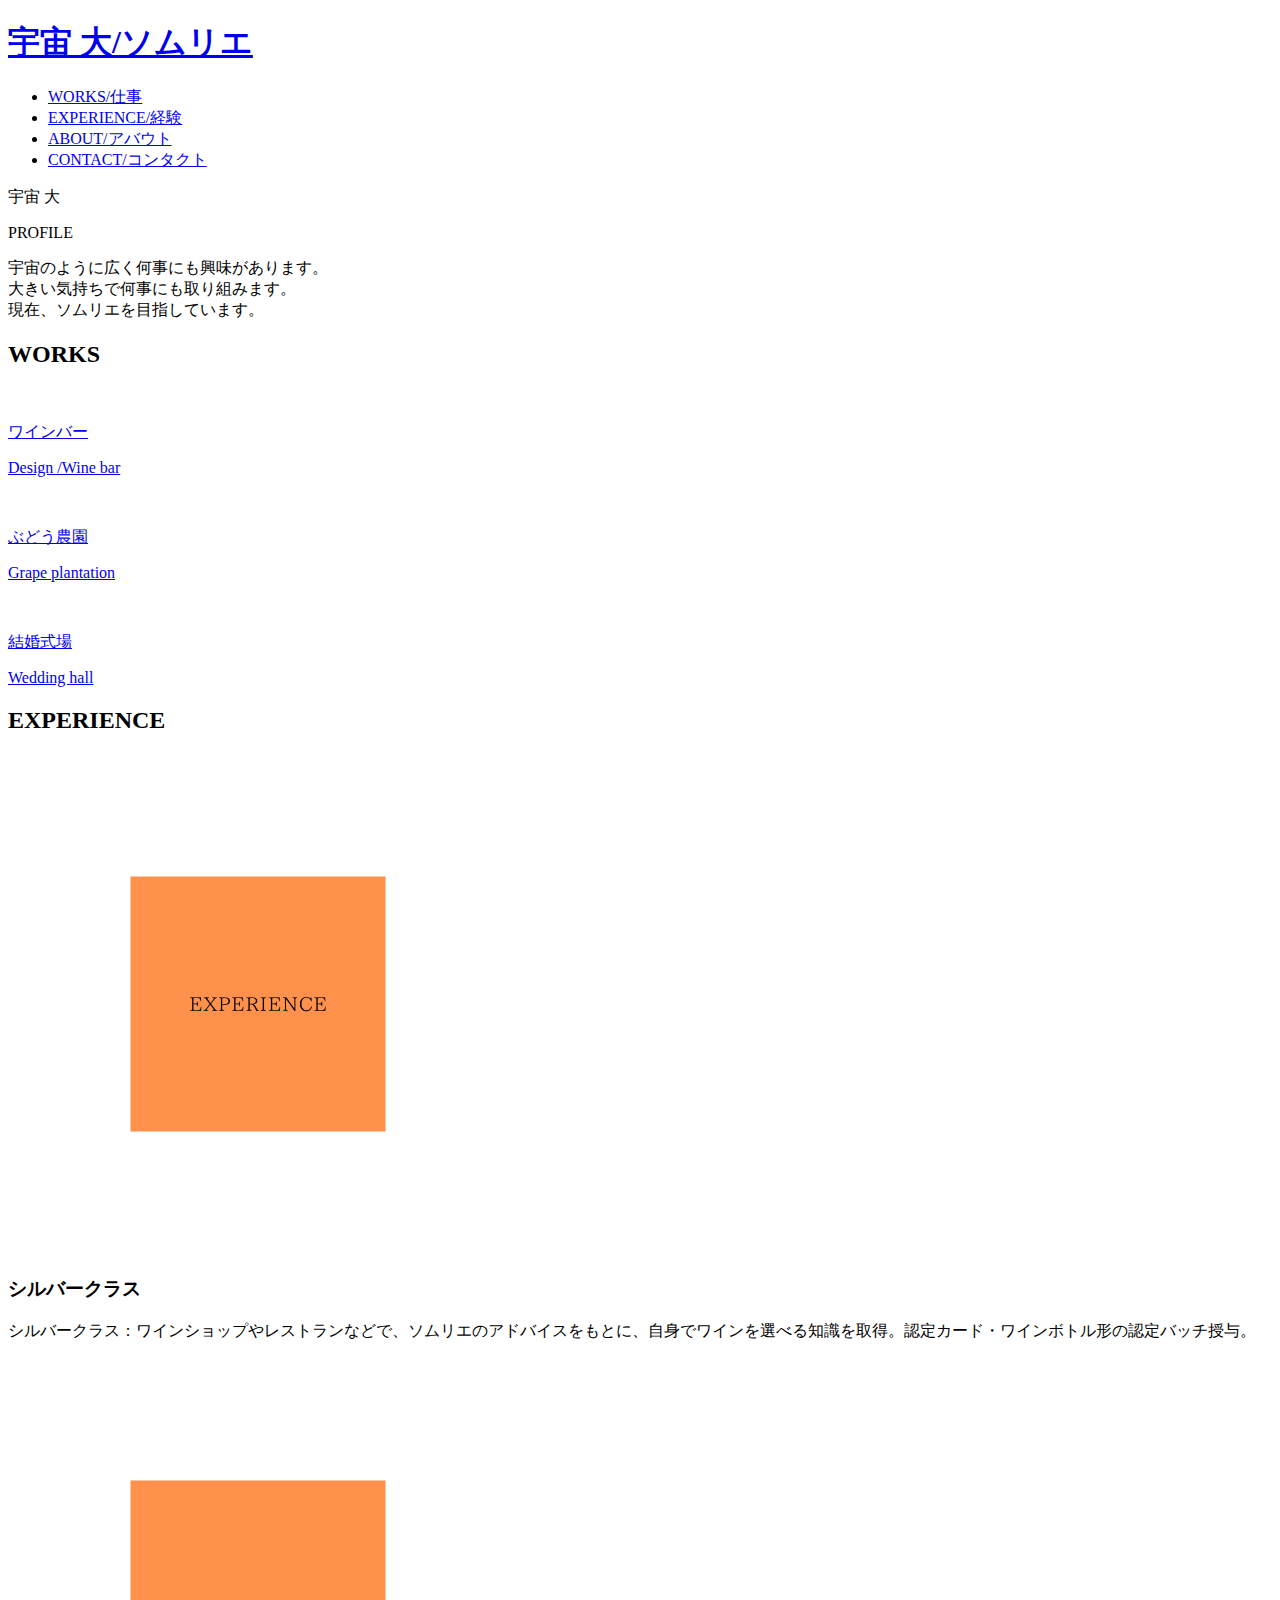
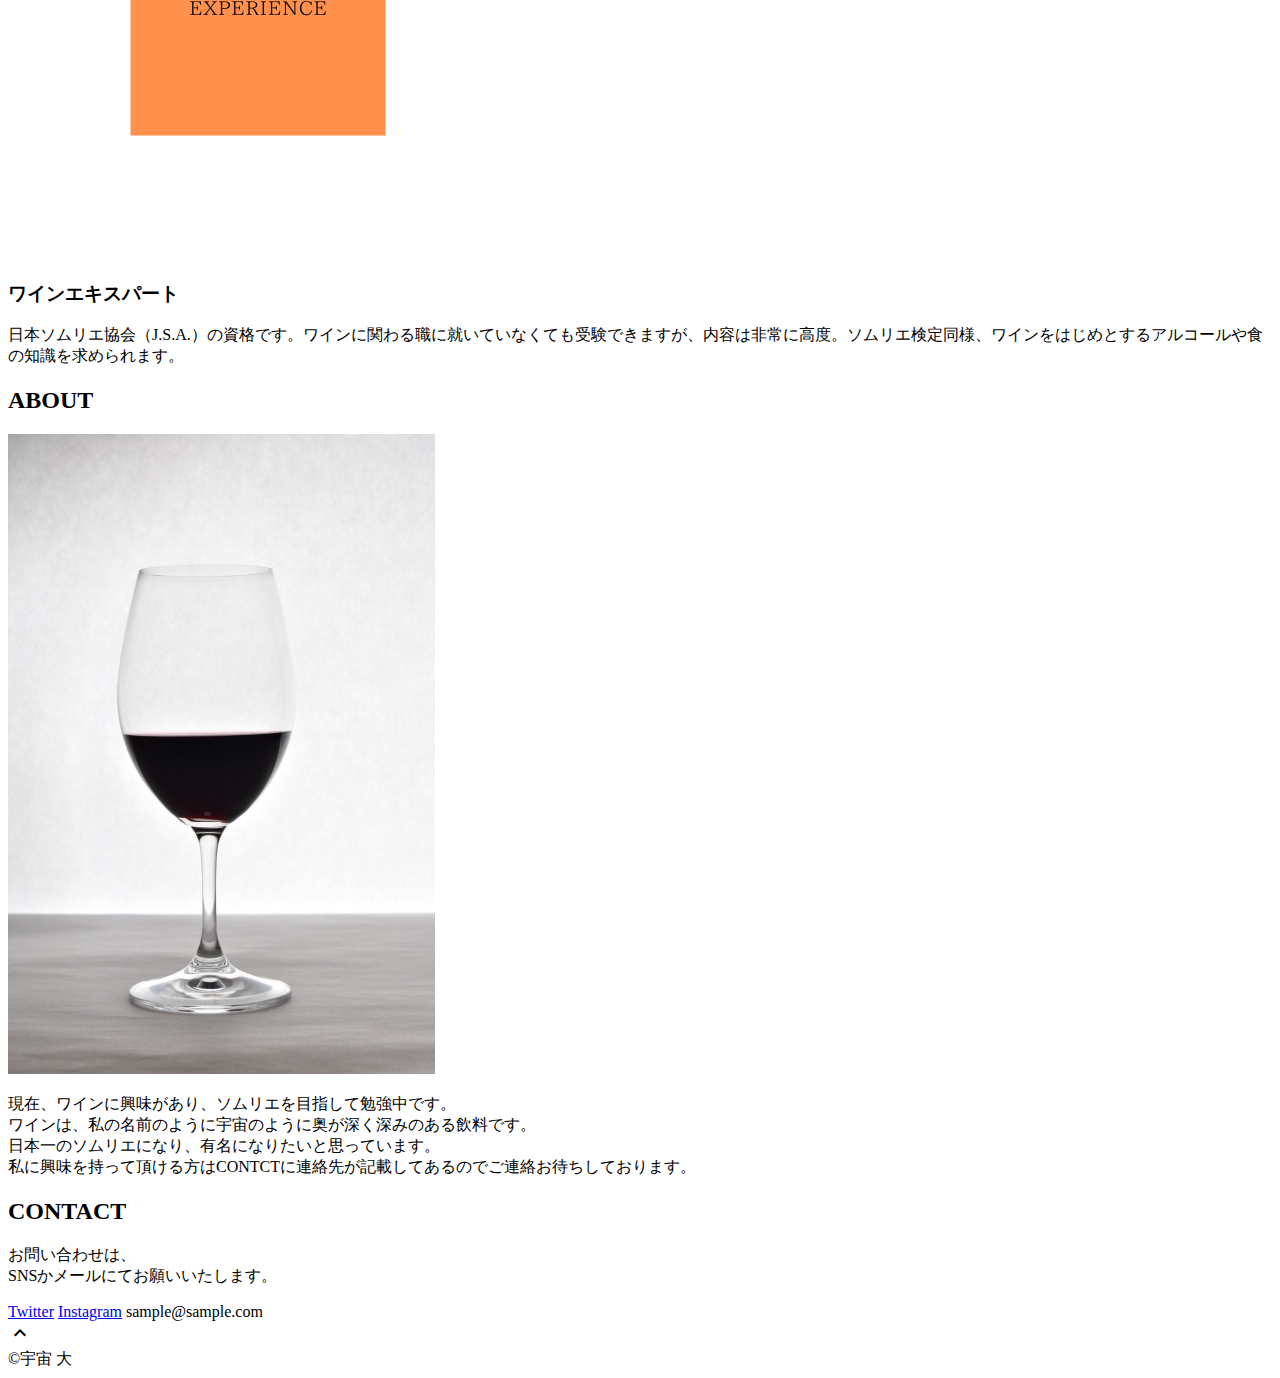
==== index.html @ 3060aa83 "画像を変更" ====
<!DOCTYPE html>
<html>
<head>
  <meta charset="utf-8">
  <meta name="viewport" content="width=device-width,initial-scale=1">
  <meta property='og:type' content='website'>
  <meta property='og:title' content='ソムリエ 宇宙 大'>
  <meta property='og:url' content='URLが入る'>
  <meta property='og:description' content='ソムリエ 宇宙 大のサイトです。'>
  <meta property="og:image" content="img/ogp.png">
  <meta name="description" content="ソムリエ 宇宙 大のサイトです" />
  <title>Sample</title>
  <link rel="preconnect" href="https://fonts.gstatic.com">
  <link href="https://fonts.googleapis.com/css2?family=Montserrat:wght@400;700&display=swap" rel="stylesheet">
  <link href="https://fonts.googleapis.com/css?family=Material+Icons+Outlined" rel="stylesheet">
  <link href="css/ress.css" media="all" rel="stylesheet" type="text/css" />
  <link href="css/style.css" media="all" rel="stylesheet" type="text/css" />
  <link rel="shortcut icon" href="img/favicon.ico" />
  <link rel=”canonical” href=”URLが入る” />
</head>

<body>
  <div class="wrapper">

    <!-- header -->
    <header class="header ">
      <div class="container">
        <h1 class="header-logo">
          <a href=".">宇宙 大/ソムリエ</a>
        </h1>
        <nav class="gnav">
          <ul class="gnav-list">
            <li class="gnav-item"><a href="#works">WORKS/仕事</a></li>
            <li class="gnav-item"><a href="#skill">EXPERIENCE/経験</a></li>
            <li class="gnav-item"><a href="#about">ABOUT/アバウト</a></li>
            <li class="gnav-item"><a href="#contact">CONTACT/コンタクト</a></li>
          </ul>
        </nav>
      </div>
    </header>
    <!-- /header -->

    <main class="content">

      <!-- mv -->
      <div class="mv">
        <div class="mv-container">
          <p class="mv-title">宇宙 大</p>
          <p class="mv-subtitle">PROFILE</p>
          <p class="mv-text">
            宇宙のように広く何事にも興味があります。<br>
            大きい気持ちで何事にも取り組みます。<br>
            現在、ソムリエを目指しています。
          </p>
        </div>
      </div>
      <!-- /mv -->

      <!-- works -->
      <section class="works section" id="works">
        <div class="container">
          <h2 class="title">WORKS</h2>
          <div class="works-list">
            <a class="works-item" href="works-template.html">
              <div class="works-img"><img src="img/work_01.jpg" alt="" /></div>
              <p class="works-name">ワインバー</p>
              <p class="works-info">Design /Wine bar</p>
            </a>
            <a class="works-item" href="works-template.html">
              <div class="works-img"><img src="img/work_02.jpg" alt="" /></div>
              <p class="works-name">ぶどう農園</p>
              <p class="works-info">Grape plantation</p>
            </a>
            <a class="works-item" href="works-template.html">
              <div class="works-img"><img src="img/work_03.jpg" alt="" /></div>
              <p class="works-name">結婚式場</p>
              <p class="works-info">Wedding hall</p>
            </a>
          </div>
        </div>
      </section>
      <!-- /works -->

      <!-- skill -->
      <section class="skill section" id="skill">
        <div class="container">
          <h2 class="title">EXPERIENCE</h2>
          <div class="skill-list">
            <div class="skill-item">
              <p class="skill-img"><img src="img/EXPERIENCE.png" alt=""></p>
              <div class="skill-body">
                <h3 class="skill-name">シルバークラス</h3>
                <p class="skill-text">
                  シルバークラス：ワインショップやレストランなどで、ソムリエのアドバイスをもとに、自身でワインを選べる知識を取得。認定カード・ワインボトル形の認定バッチ授与。</p>
              </div>
            </div>
            <div class="skill-item">
              <p class="skill-img"><img src="img/EXPERIENCE.png" alt=""></p>
              <div class="skill-body">
                <h3 class="skill-name">ワインエキスパート</h3>
                <p class="skill-text">
                  日本ソムリエ協会（J.S.A.）の資格です。ワインに関わる職に就いていなくても受験できますが、内容は非常に高度。ソムリエ検定同様、ワインをはじめとするアルコールや食の知識を求められます。</p>
              </div>
            </div>
          </div>
        </div>
      </section>
      <!-- /skill -->

      <!-- about -->
      <section class="about section" id="about">
        <div class="container">
          <h2 class="title">ABOUT</h2>
          <div class="profile">
            <p class="profile-img">
              <img src="img/about.jpg" alt="">
            </p>
            <div class="profile-body">
              <p>
                現在、ワインに興味があり、ソムリエを目指して勉強中です。<br>
                ワインは、私の名前のように宇宙のように奥が深く深みのある飲料です。<br>
                日本一のソムリエになり、有名になりたいと思っています。<br>
                私に興味を持って頂ける方はCONTCTに連絡先が記載してあるのでご連絡お待ちしております。<br>
              </p>
              <p>
              </p>
            </div>
          </div>
        </div>
      </section>
      <!-- /about -->

      <!-- contact -->
      <section class="contact section" id="contact">
        <div class="container">
          <h2 class="title">CONTACT</h2>
          <p class="lead">
            お問い合わせは、<br class="sp-only">SNSかメールにてお願いいたします。
          </p>
          <div class="contact-list">
            <a class="contact-item" href="https://twitter.com/" target="_blank" rel="noopener">Twitter</a>
            <a class="contact-item" href="https://www.instagram.com/" target="_blank" rel="noopener">Instagram</a>
            <span class="contact-item">sample@sample.com</span>
          </div>
        </div>
      </section>
      <!-- /contact -->
      <div class="page-top" id="js-page-top">
        <span class="material-icons-outlined">expand_less</span>
      </div>
    </main>

    <!-- footer -->
    <footer class="footer">
      <div class="copyright">&copy;宇宙 大</div>
    </footer>
    <!-- /footer -->

  </div>
  <script src="https://ajax.googleapis.com/ajax/libs/jquery/3.6.0/jquery.min.js"></script>
  <script type='text/javascript' src="js/script.js"></script>
</body>
</html>
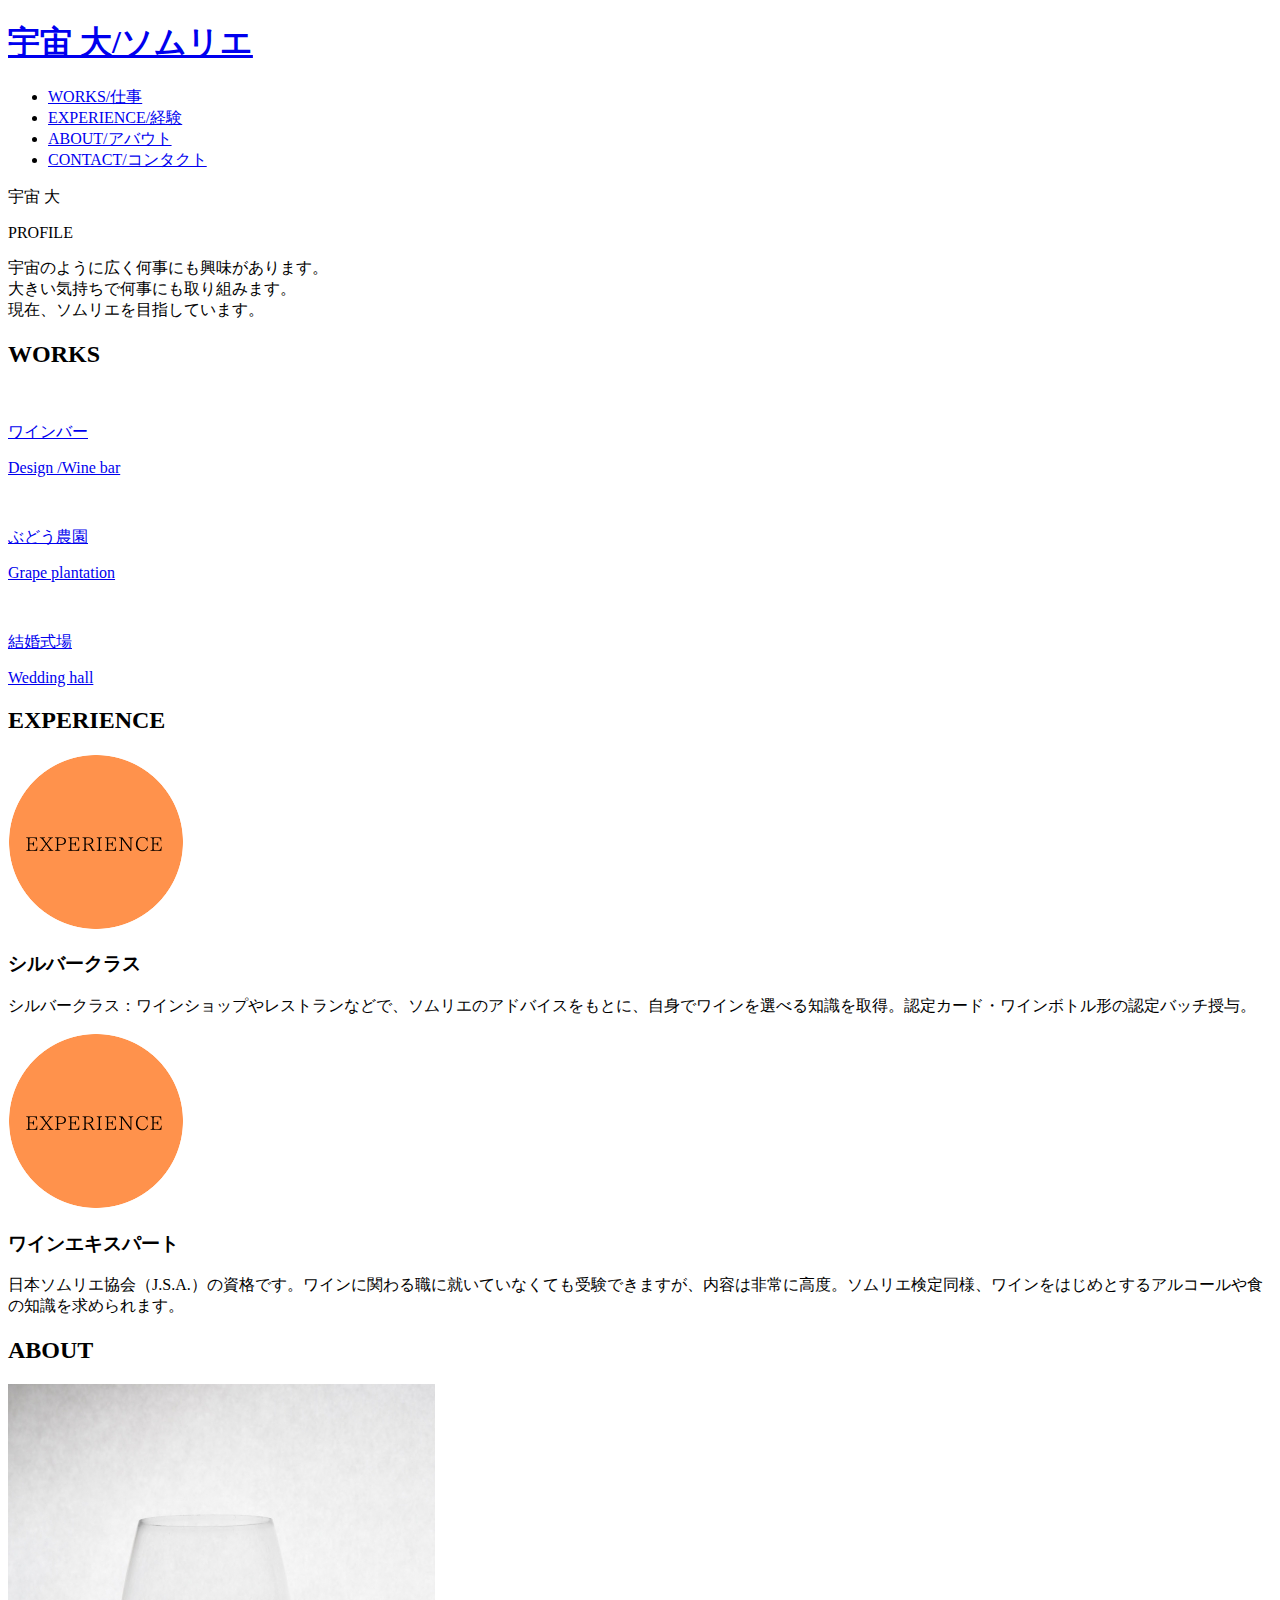
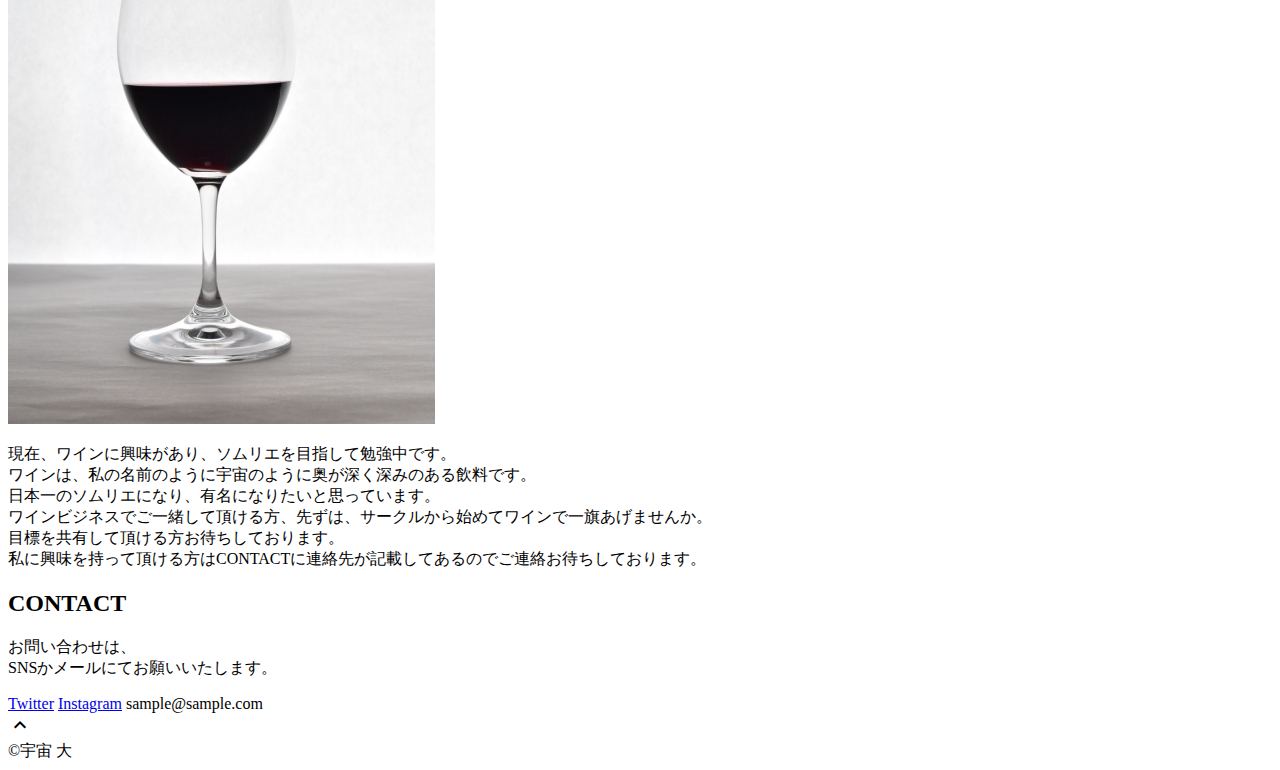
==== commit 33bc17ea: "画像を変更" ====
--- a/index.html
+++ b/index.html
@@ -120,9 +120,9 @@
                 現在、ワインに興味があり、ソムリエを目指して勉強中です。<br>
                 ワインは、私の名前のように宇宙のように奥が深く深みのある飲料です。<br>
                 日本一のソムリエになり、有名になりたいと思っています。<br>
-                私に興味を持って頂ける方はCONTCTに連絡先が記載してあるのでご連絡お待ちしております。<br>
-              </p>
-              <p>
+                ワインビジネスでご一緒して頂ける方、先ずは、サークルから始めてワインで一旗あげませんか。<br>
+                目標を共有して頂ける方お待ちしております。<br>
+                私に興味を持って頂ける方はCONTACTに連絡先が記載してあるのでご連絡お待ちしております。
               </p>
             </div>
           </div>
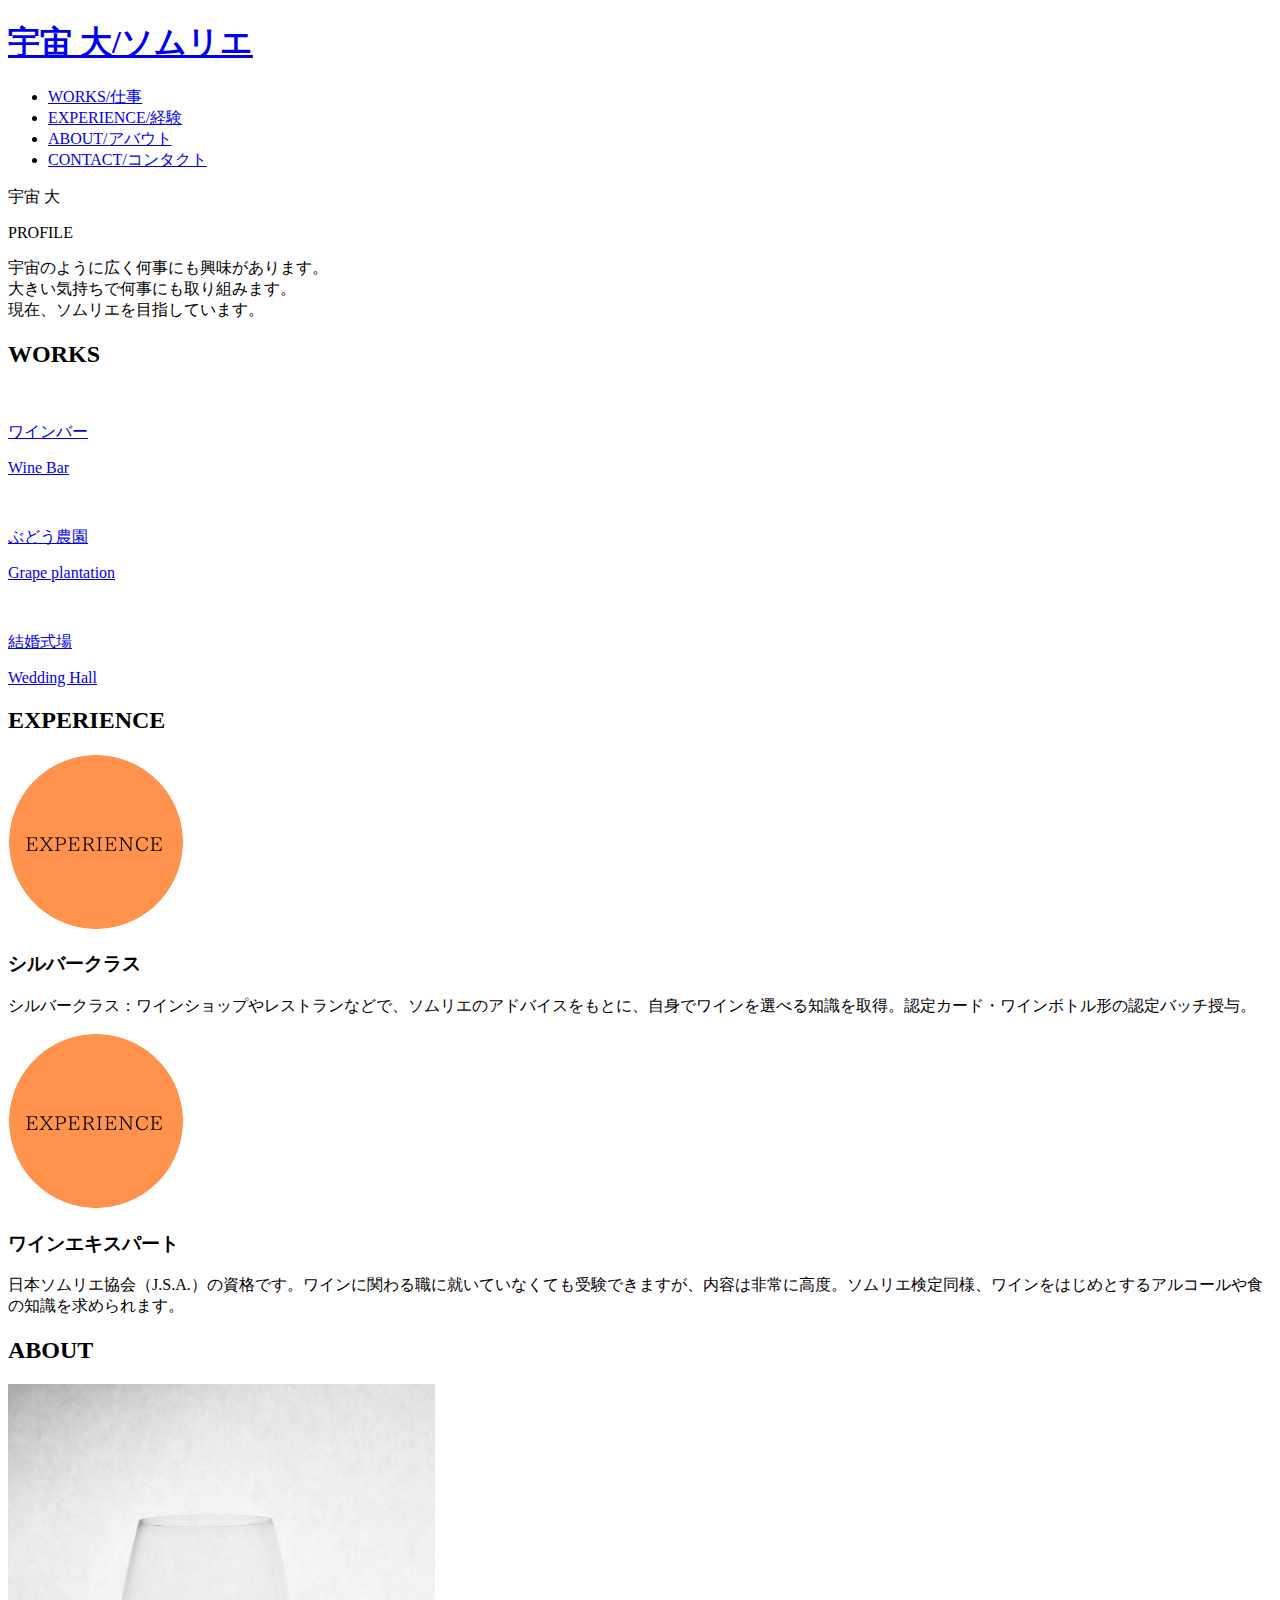
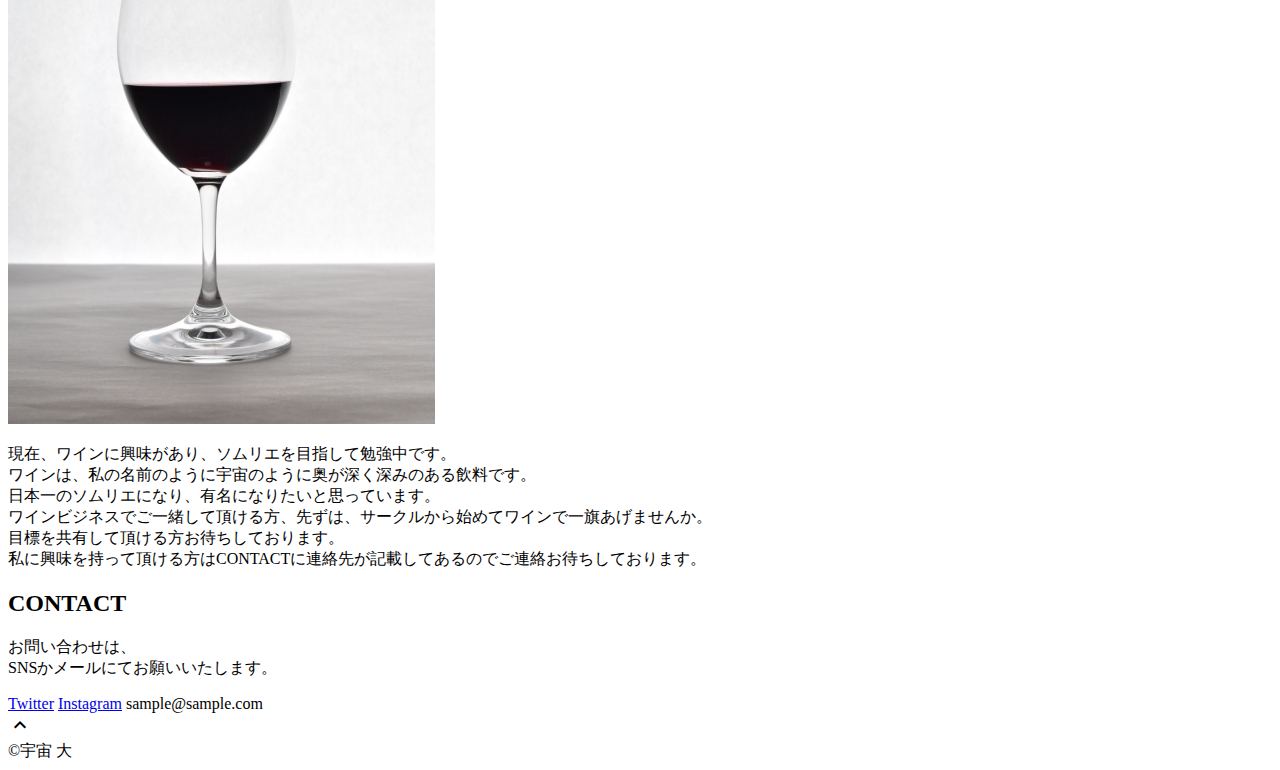
==== commit 74e87742: "htmlファイルを追加" ====
--- a/index.html
+++ b/index.html
@@ -61,20 +61,20 @@
         <div class="container">
           <h2 class="title">WORKS</h2>
           <div class="works-list">
-            <a class="works-item" href="works-template.html">
+            <a class="works-item" href="works-wine-bar.html">
               <div class="works-img"><img src="img/work_01.jpg" alt="" /></div>
               <p class="works-name">ワインバー</p>
-              <p class="works-info">Design /Wine bar</p>
+              <p class="works-info">Wine Bar</p>
             </a>
-            <a class="works-item" href="works-template.html">
+            <a class="works-item" href="works-grape-plantation.html">
               <div class="works-img"><img src="img/work_02.jpg" alt="" /></div>
               <p class="works-name">ぶどう農園</p>
               <p class="works-info">Grape plantation</p>
             </a>
-            <a class="works-item" href="works-template.html">
+            <a class="works-item" href="works-wedding-hall.html">
               <div class="works-img"><img src="img/work_03.jpg" alt="" /></div>
               <p class="works-name">結婚式場</p>
-              <p class="works-info">Wedding hall</p>
+              <p class="works-info">Wedding Hall</p>
             </a>
           </div>
         </div>
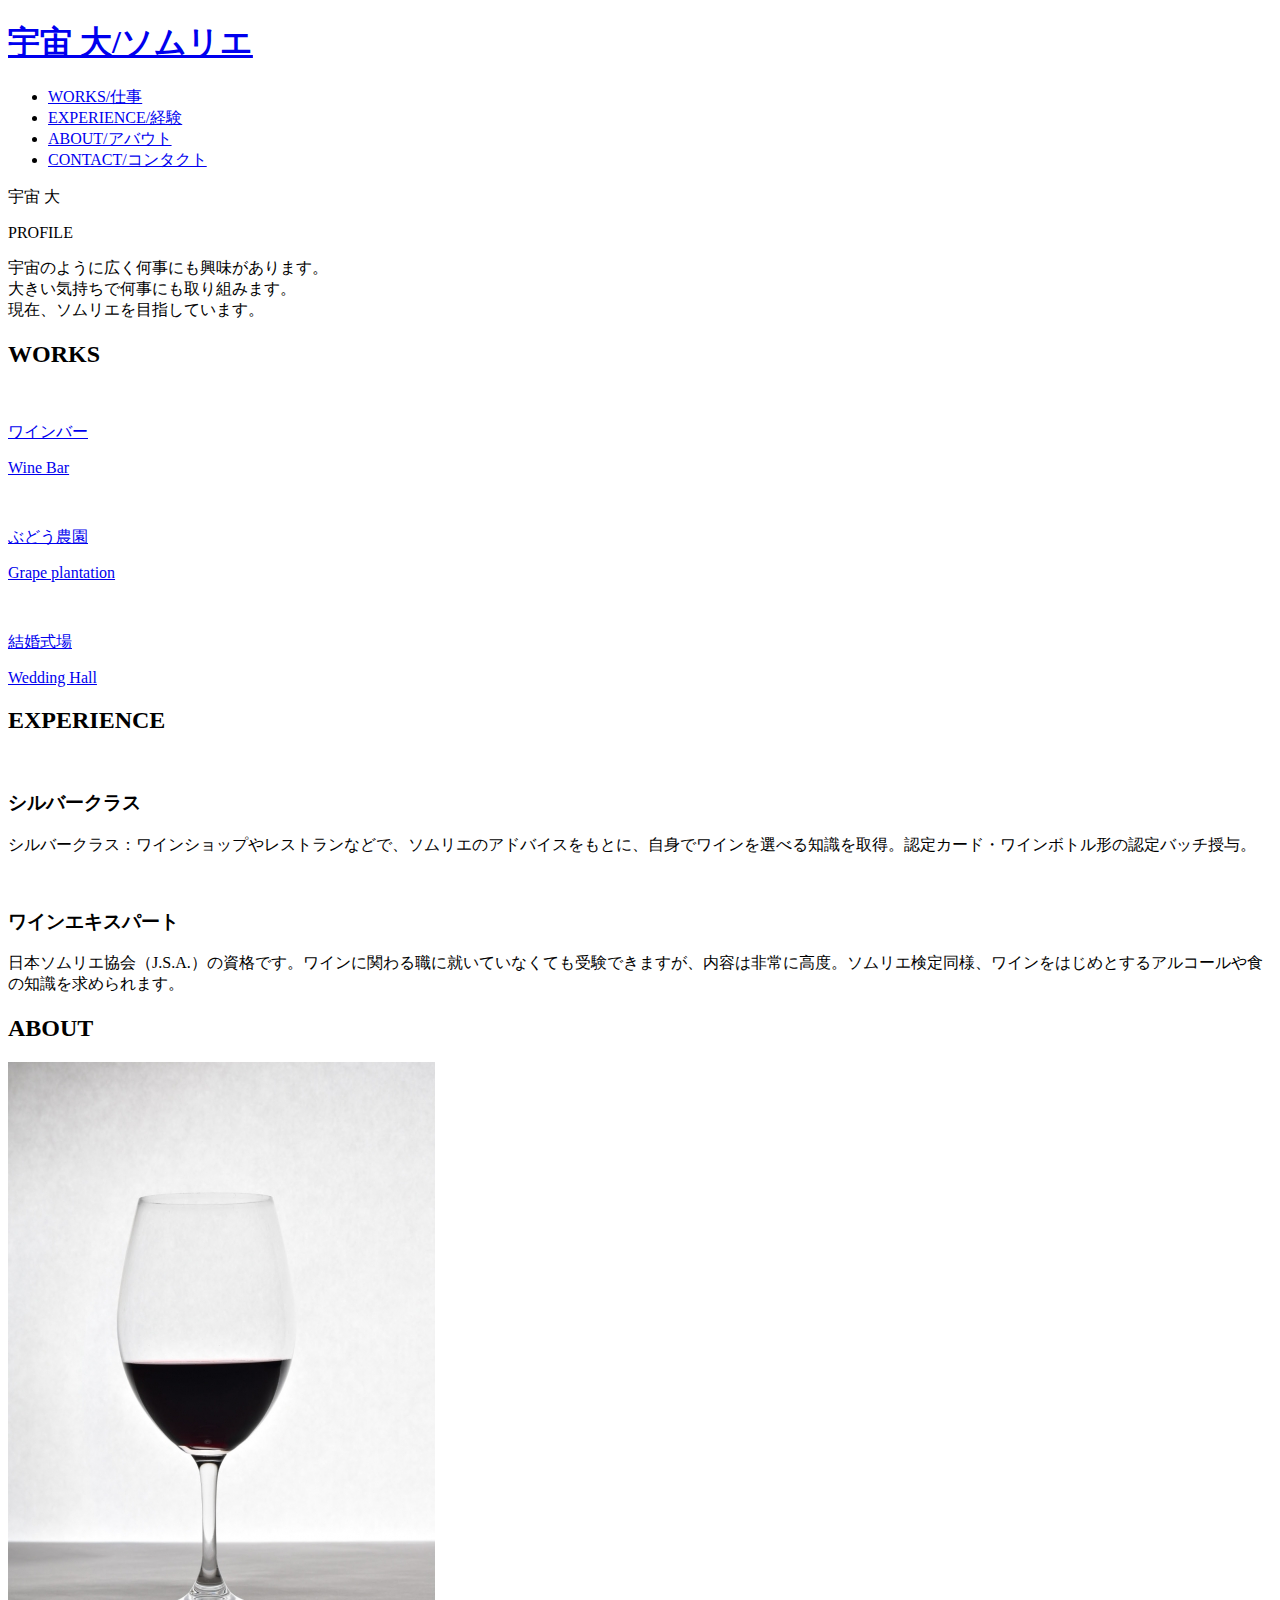
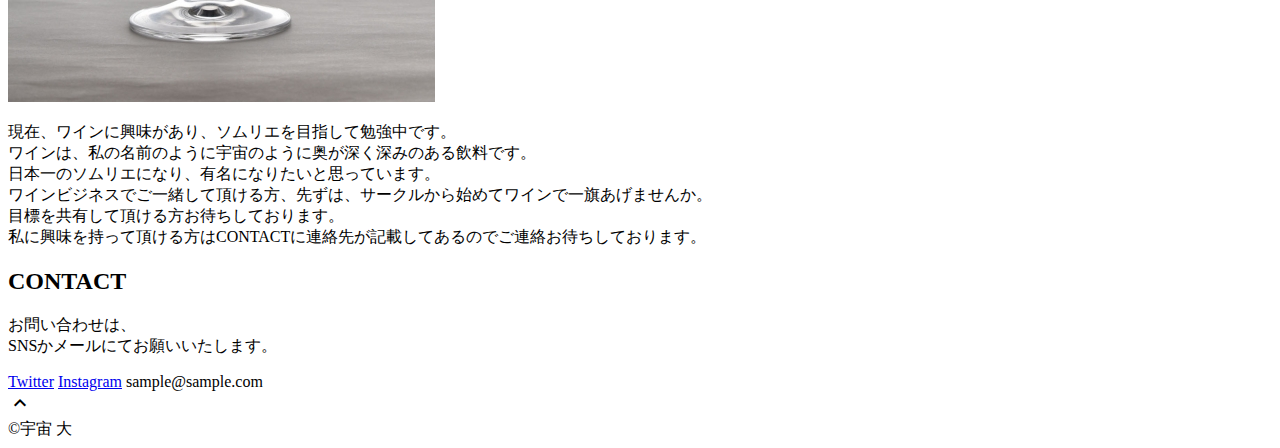
==== commit 9b4c1e1f: "画像を修正" ====
--- a/index.html
+++ b/index.html
@@ -87,7 +87,7 @@
           <h2 class="title">EXPERIENCE</h2>
           <div class="skill-list">
             <div class="skill-item">
-              <p class="skill-img"><img src="img/EXPERIENCE.png" alt=""></p>
+              <p class="skill-img"><img src="img/experience.png" alt=""></p>
               <div class="skill-body">
                 <h3 class="skill-name">シルバークラス</h3>
                 <p class="skill-text">
@@ -95,7 +95,7 @@
               </div>
             </div>
             <div class="skill-item">
-              <p class="skill-img"><img src="img/EXPERIENCE.png" alt=""></p>
+              <p class="skill-img"><img src="img/experience.png" alt=""></p>
               <div class="skill-body">
                 <h3 class="skill-name">ワインエキスパート</h3>
                 <p class="skill-text">
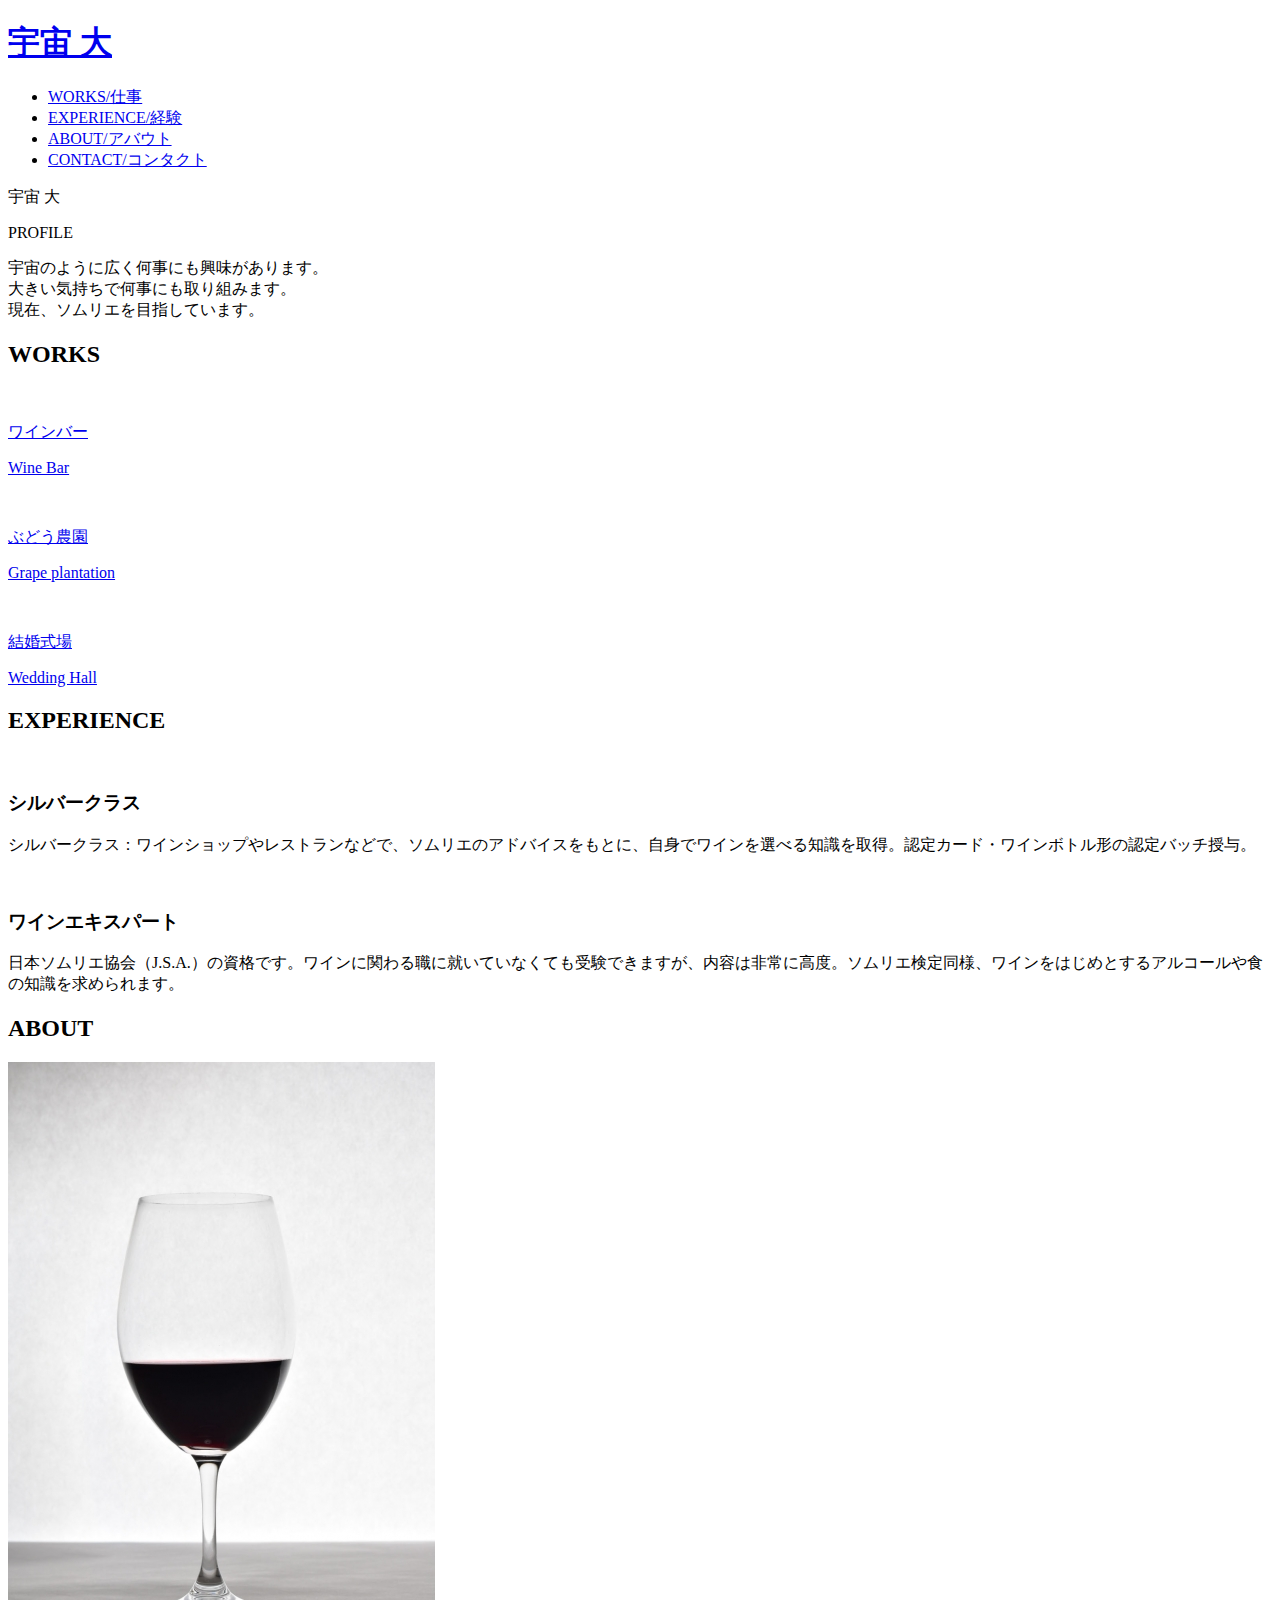
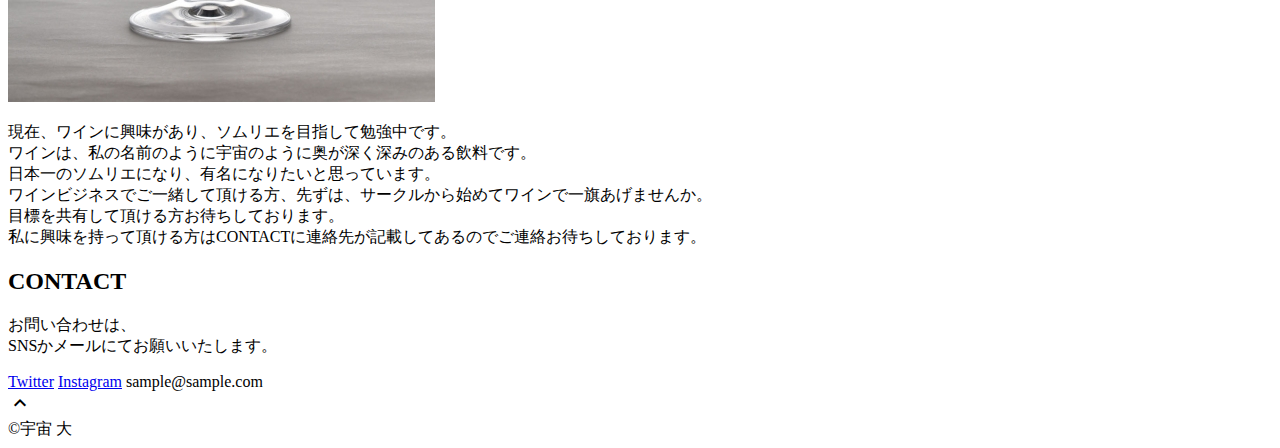
==== commit e8d0a2e7: "画像と文言を修正" ====
--- a/index.html
+++ b/index.html
@@ -26,7 +26,7 @@
     <header class="header ">
       <div class="container">
         <h1 class="header-logo">
-          <a href=".">宇宙 大/ソムリエ</a>
+          <a href=".">宇宙 大</a>
         </h1>
         <nav class="gnav">
           <ul class="gnav-list">
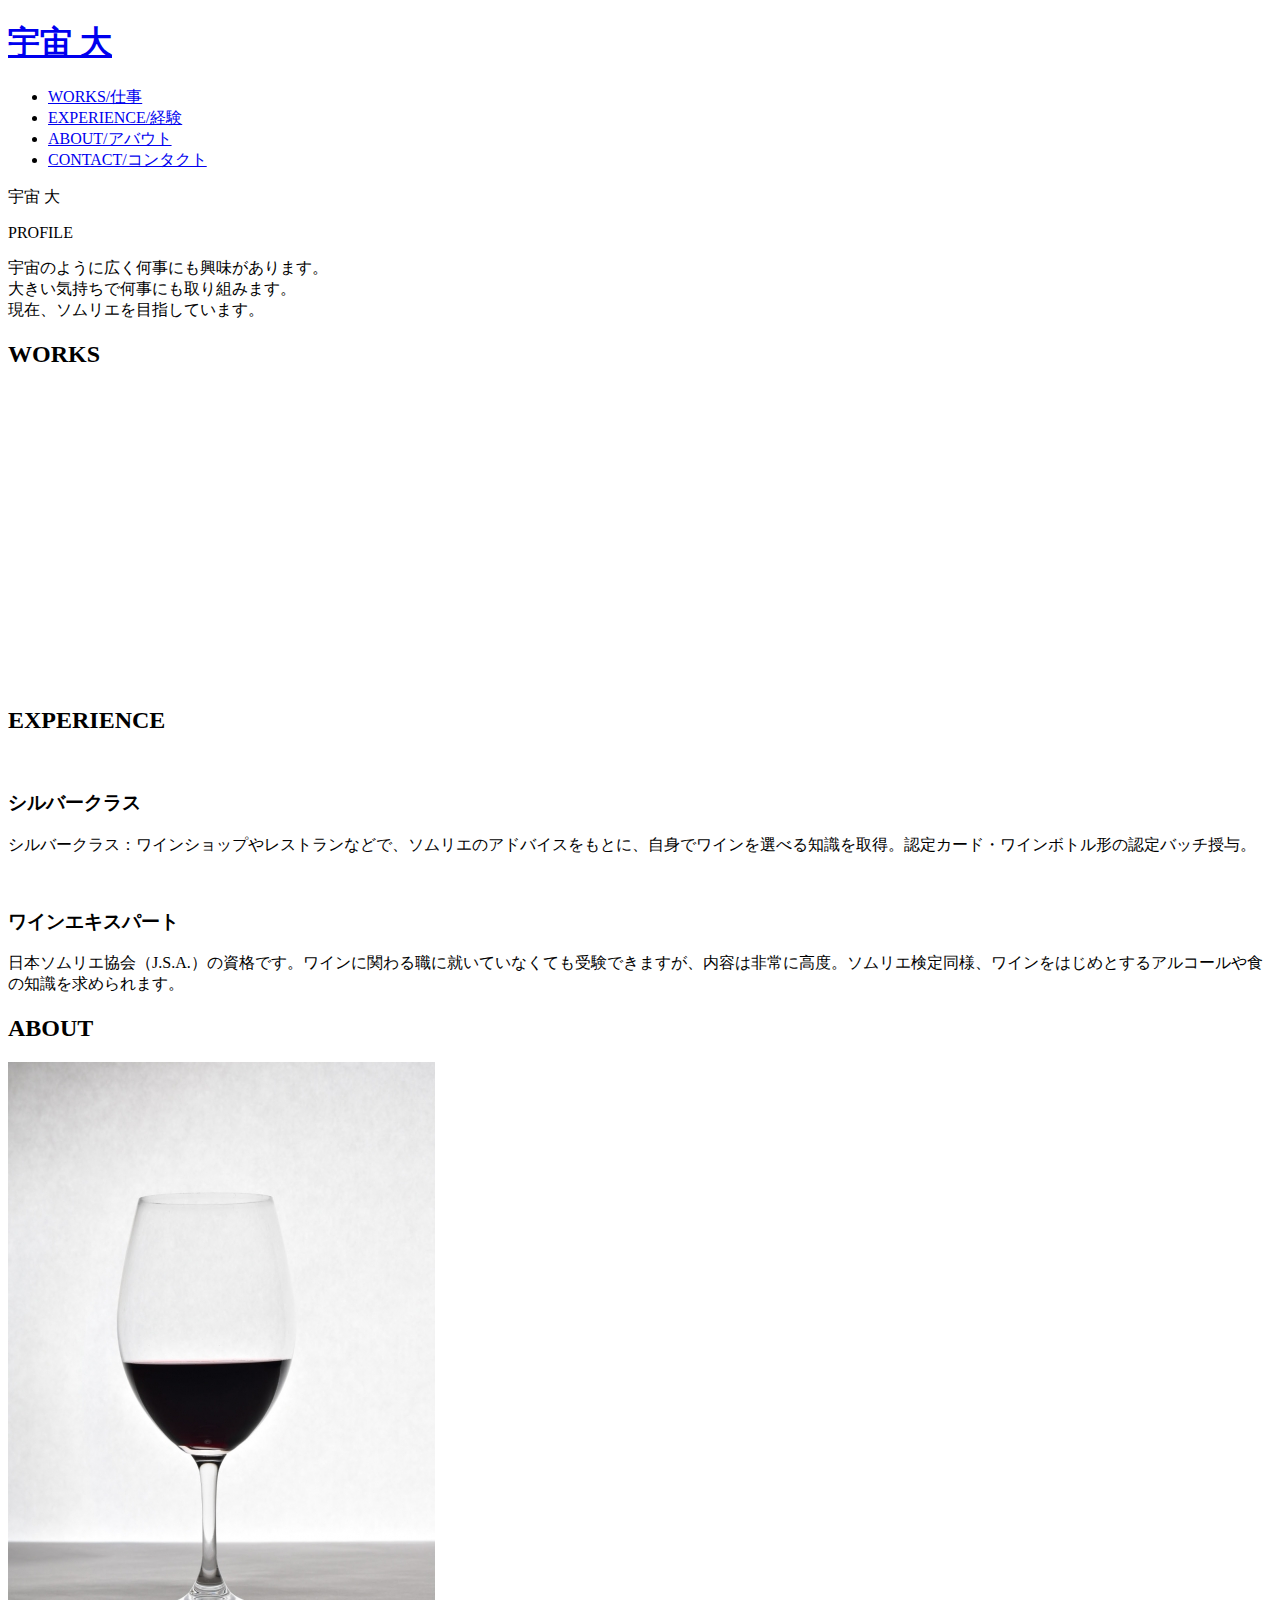
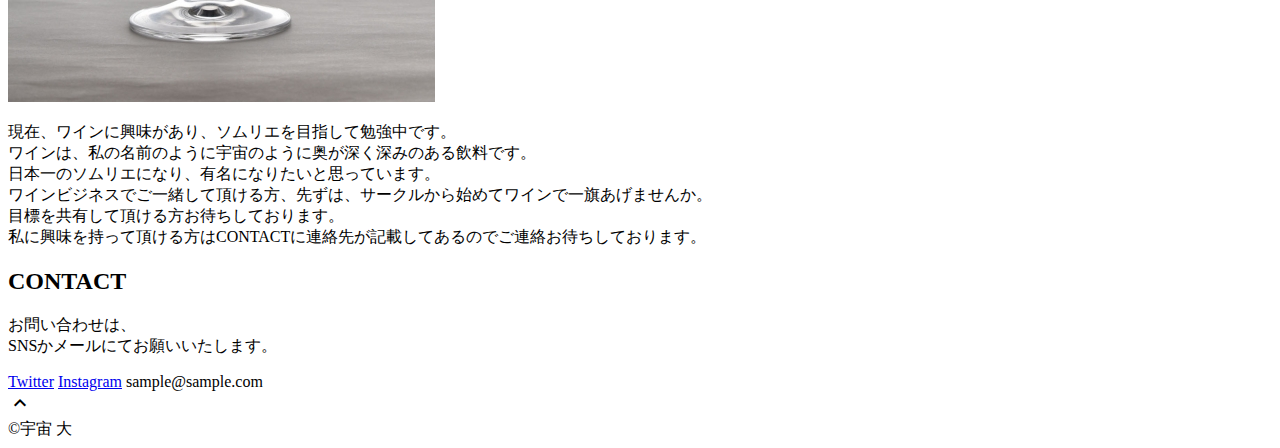
==== commit f21199af: "エフェクト機能の修正" ====
--- a/index.html
+++ b/index.html
@@ -60,9 +60,9 @@
       <section class="works section" id="works">
         <div class="container">
           <h2 class="title">WORKS</h2>
-          <div class="works-list">
+          <div class="works-list scroll-fade">
             <a class="works-item" href="works-wine-bar.html">
-              <div class="works-img"><img src="img/work_01.jpg" alt="" /></div>
+              <div class="works-img "><img src="img/work_01.jpg" alt="" /></div>
               <p class="works-name">ワインバー</p>
               <p class="works-info">Wine Bar</p>
             </a>
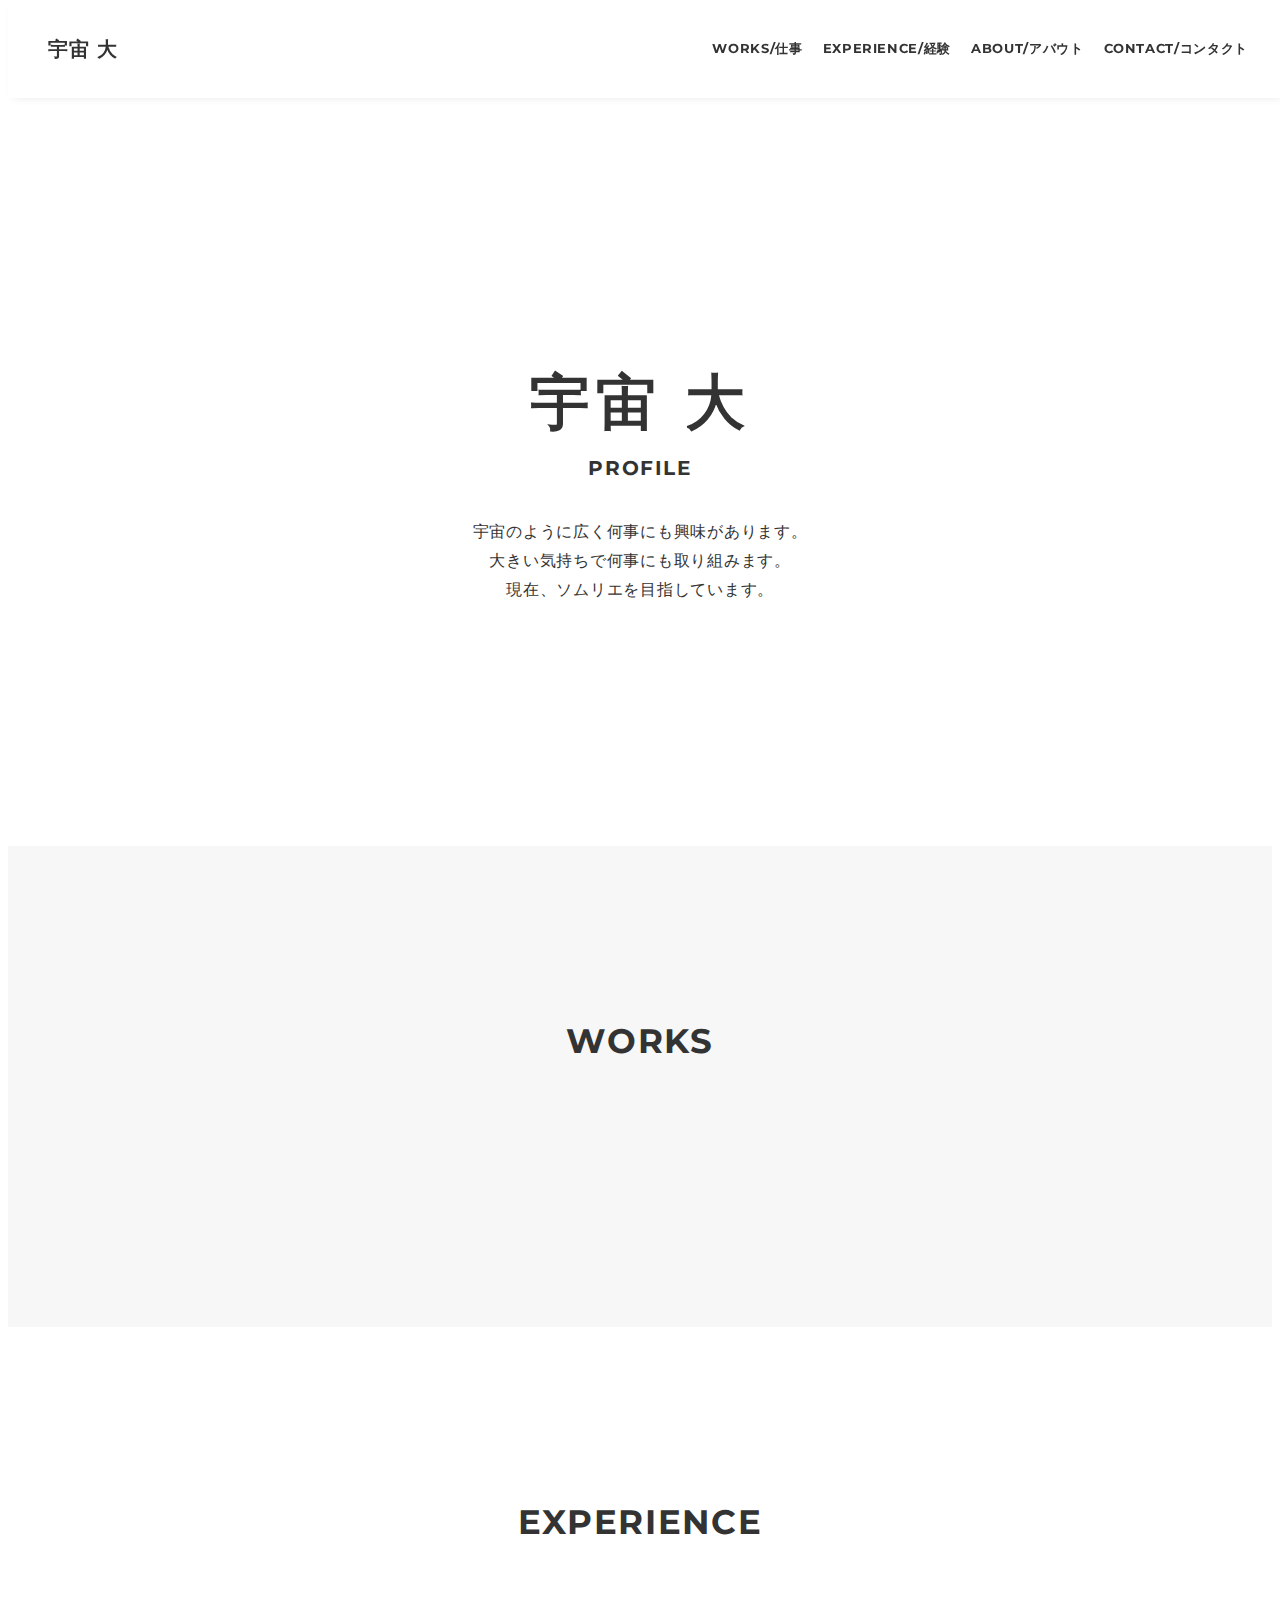
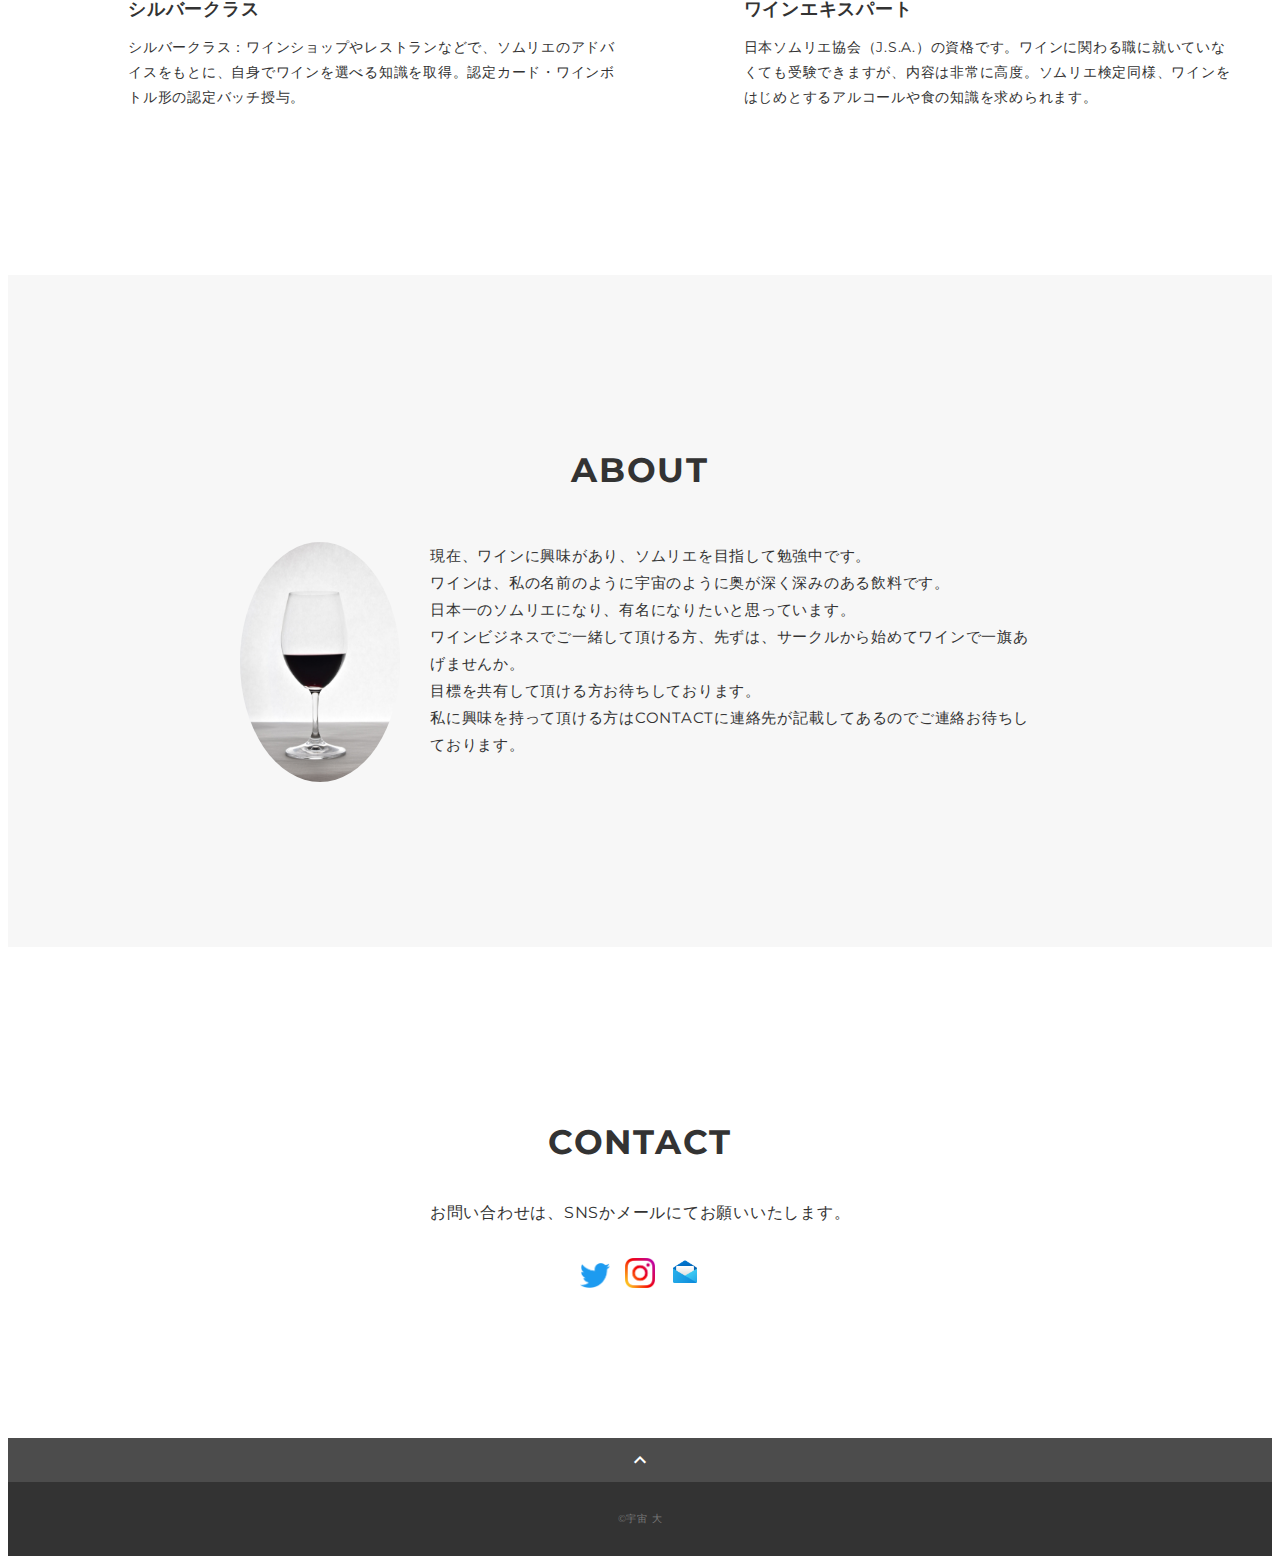
==== commit 96ad71e6: "画像を追加" ====
--- a/index.html
+++ b/index.html
@@ -62,7 +62,7 @@
           <h2 class="title">WORKS</h2>
           <div class="works-list scroll-fade">
             <a class="works-item" href="works-wine-bar.html">
-              <div class="works-img "><img src="img/work_01.jpg" alt="" /></div>
+              <div class="works-img"><img src="img/work_01.jpg" alt="" /></div>
               <p class="works-name">ワインバー</p>
               <p class="works-info">Wine Bar</p>
             </a>
@@ -138,9 +138,9 @@
             お問い合わせは、<br class="sp-only">SNSかメールにてお願いいたします。
           </p>
           <div class="contact-list">
-            <a class="contact-item" href="https://twitter.com/" target="_blank" rel="noopener">Twitter</a>
-            <a class="contact-item" href="https://www.instagram.com/" target="_blank" rel="noopener">Instagram</a>
-            <span class="contact-item">sample@sample.com</span>
+            <a class="contact-item" href="https://twitter.com/" target="_blank" rel="noopener"><img src="img/2021 Twitter logo - blue.png" width="30" height="30"></a>
+            <a class="contact-item" href="https://www.instagram.com/" target="_blank" rel="noopener"><img src="img/Instagram_Glyph_Gradient_RGB.png" width="30" height="30"></a>
+            <span class="contact-item"><img src="img/mail.png" width="30" height="30"></span>
           </div>
         </div>
       </section>
--- a/css/style.css
+++ b/css/style.css
@@ -0,0 +1,551 @@
+body {
+  font-family: "Montserrat","Helvetica Neue",Arial,"Hiragino Kaku Gothic ProN","Hiragino Sans",Meiryo,sans-serif;
+  font-size: 15px;
+  letter-spacing: .05em;
+  color: #333;
+}
+
+a {
+  transition: opacity .3s;
+  text-decoration: none;
+  color: #1ca9e3;
+}
+
+img {
+  max-width: 100%;
+  height: auto;
+  vertical-align: bottom;
+  border-style: none;
+}
+
+
+
+.pc-only {
+  display: block;
+}
+
+.sp-only {
+  display: none;
+}
+
+/*--------------------------------
+ レイアウト
+---------------------------------*/
+.wrapper {
+  padding-top: 73px;
+}
+
+.section {
+  padding: 150px 0;
+}
+
+.section:nth-of-type(odd) {
+  background-color: #f7f7f7;
+}
+
+.container {
+  max-width: 1340px;
+  margin: 0 auto;
+  padding: 0 40px;
+}
+
+/*--------------------------------
+ 見出し
+---------------------------------*/
+.title {
+  font-size: 34px;
+  font-weight: bold;
+  line-height: 1;
+  margin-bottom: 40px;
+  text-align: center;
+  letter-spacing: .05em;
+  color: #333;
+}
+
+.lead {
+  font-size: 16px;
+  line-height: 1.8;
+  margin-bottom: 30px;
+}
+
+/*--------------------------------
+ヘッダー
+---------------------------------*/
+.header {
+  position: fixed;
+  top: 0;
+  z-index: 1;
+  width: 100%;
+  background-color: #fff;
+  box-shadow: 0 5px 10px -6px rgba(0,0,0,.1);
+}
+
+.header .container {
+  display: flex;
+  align-items: center;
+  justify-content: space-between;
+  padding: 20px 40px;
+}
+
+.header-logo {
+  font-size: 20px;
+  font-weight: bold;
+  line-height: 1.2;
+  margin-right: 20px;
+  letter-spacing: .05em;
+}
+
+.header-logo a {
+  color: #333;
+}
+
+.gnav-list {
+  display: flex;
+  justify-content: space-between;
+  list-style: none;
+}
+
+.gnav-item:not(:last-child) {
+  margin-right: 20px;
+}
+
+.gnav-item a {
+  position: relative;
+  font-size: 13px;
+  font-weight: bold;
+  display: inline-block;
+  padding: 5px 0;
+  transition: .3s;
+  letter-spacing: .05em;
+  color: #333;
+}
+.gnav-item a:after {
+  position: absolute;
+  bottom: 0;
+  left: 50%;
+  width: 0;
+  height: 3px;
+  content: "";
+  transition: .3s;
+  -webkit-transform: translateX(-50%);
+  transform: translateX(-50%);
+  background-color: #333;
+}
+
+.gnav-item a:hover:after {
+  width: 100%;
+}
+
+/*--------------------------------
+ メインビジュアル
+---------------------------------*/
+.mv {
+  display: flex;
+  align-items: center;
+  justify-content: center;
+  height: 85vh;
+  text-align: center;
+}
+
+.mv-container {
+  padding: 0 40px;
+}
+
+.mv-title {
+  font-size: 60px;
+  font-weight: bold;
+  line-height: 1.2;
+  margin-bottom: 5px;
+  letter-spacing: .1em;
+}
+.mv-subtitle {
+  font-size: 20px;
+  font-weight: bold;
+  line-height: 1;
+  margin-bottom: 40px;
+  letter-spacing: .08em;
+}
+
+.mv-text {
+  font-size: 16px;
+  line-height: 1.8;
+}
+
+/*--------------------------------
+ Works
+---------------------------------*/
+.works-list {
+  display: flex;
+  flex-wrap: wrap;
+  margin-bottom: -40px;
+}
+
+.works-item {
+  width: 31.74603%;
+  margin-right: 1.58730%;
+  margin-bottom: 40px;
+  color: #333;
+}
+
+.works-item:hover {
+  opacity: .9;
+}
+
+.works-item:nth-of-type(3n) {
+  margin-right: 0;
+}
+
+.works-img img {
+  border: 1px solid #e6e6e6;
+}
+
+.works-name {
+  font-size: 12px;
+  font-weight: bold;
+  margin-top: 8px;
+}
+
+.works-info {
+  font-size: 10px;
+  margin-top: 5px;
+}
+
+/*--------------------------------
+ Skill
+---------------------------------*/
+.skill-list {
+  display: flex;
+  flex-wrap: wrap;
+  justify-content: space-between;
+  margin-bottom: -50px;
+}
+
+.skill-item {
+  display: flex;
+  align-items: flex-start;
+  justify-content: space-between;
+  width: 48%;
+  margin-bottom: 50px;
+}
+
+.skill-img {
+  width: 60px;
+  height: auto;
+  margin-right: 20px;
+}
+
+.skill-body {
+  flex: 1;
+}
+
+.skill-name {
+  margin-bottom: 10px;
+}
+
+.skill-text {
+  font-size: 14px;
+  line-height: 1.8;
+}
+
+/*--------------------------------
+ About
+---------------------------------*/
+.profile {
+  display: flex;
+  flex-wrap: wrap;
+  max-width: 800px;
+  margin: 0 auto;
+}
+.profile-img {
+  width: 20%;
+  margin-right: 30px;
+  border-radius: 50%;
+}
+.profile-img img {
+  border-radius: 50%;
+}
+.profile-body {
+  flex: 1;
+}
+
+.profile-body p {
+  font-size: 15px;
+  line-height: 1.8;
+}
+
+.profile-body p:not(:last-child) {
+  margin-bottom: 30px;
+}
+
+/*--------------------------------
+ Contact
+---------------------------------*/
+.contact {
+  text-align: center;
+}
+
+.contact-item:not(:last-child) {
+  margin-right: 10px;
+}
+
+.contact-text {
+  margin-top: 10px;
+}
+/*--------------------------------
+ ページトップ
+---------------------------------*/
+.page-top {
+  font-weight: bold;
+  padding: 10px;
+  cursor: pointer;
+  text-align: center;
+  background-color: #4c4c4c;
+}
+
+.page-top .material-icons-outlined {
+  vertical-align: bottom;
+  color: #fff;
+}
+
+/*--------------------------------
+ フッター
+---------------------------------*/
+.footer {
+  padding: 30px;
+  background-color: #333;
+}
+
+.copyright {
+  font-size: 10px;
+  text-align: center;
+  color: #797979;
+}
+
+/*--------------------------------
+ 下層：Worksページ
+---------------------------------*/
+.article {
+  padding: 80px 0;
+}
+
+.article-container {
+  max-width: 1040px;
+  margin: 0 auto;
+  padding: 0 20px;
+}
+
+.article-title {
+  margin-bottom: 30px;
+  text-align: center;
+}
+
+.article-body {
+  max-width: 720px;
+  margin: 0 auto;
+  margin-bottom: 80px;
+}
+
+.article-body h3 {
+  position: relative;
+  font-size: 18px;
+  margin-bottom: 5px;
+  padding-left: 1em;
+}
+
+.article-body h3:not(:first-child) {
+  margin-top: 50px;
+}
+
+.article-body h3::before {
+  position: absolute;
+  top: 0;
+  left: 0;
+  width: 4px;
+  height: 100%;
+  content: "";
+  border-radius: 3px;
+  background-color: #333;
+}
+
+.article-body p {
+  font-size: 15px;
+  line-height: 1.8;
+  margin-bottom: 30px;
+}
+
+.home-link {
+  text-align: center;
+}
+
+/*media Queries 767
+----------------------------------------------------*/
+@media screen and (max-width: 767px) {
+  body {
+    font-size: 14px;
+  }
+
+  .pc-only {
+    display: none;
+  }
+
+  .sp-only {
+    display: block;
+  }
+
+  /* 見出し */
+  .title {
+    font-size: 26px;
+    margin-bottom: 20px;
+  }
+
+  .lead {
+    font-size: 14px;
+    line-height: 1.7;
+    margin-bottom: 20px;
+  }
+
+  /* レイアウト */
+  .wrapper {
+    padding-top: 57px;
+  }
+
+  .section {
+    padding: 150px 0;
+  }
+
+  .container {
+    padding: 0 20px;
+  }
+
+  /* ヘッダー */
+  .header .container {
+    padding: 15px;
+  }
+
+  .header-logo {
+    font-size: 15px;
+    margin-right: 15px;
+  }
+
+  .gnav-item:not(:last-child) {
+    margin-right: 10px;
+  }
+
+  .gnav-item a {
+    font-size: 10px;
+  }
+
+  .gnav-item a:after {
+    display: none;
+  }
+
+  /*  メインビジュアル */
+  .mv {
+    height: 75vh;
+  }
+
+  .mv-container {
+    padding: 0 20px;
+  }
+
+  .mv-title {
+    font-size: 30px;
+  }
+  .mv-subtitle {
+    font-size: 16px;
+    margin-bottom: 20px;
+  }
+
+  .mv-text {
+    font-size: 14px;
+    line-height: 1.7;
+  }
+
+  /* Works */
+  .works-name {
+    font-size: 12px;
+  }
+
+  .works-info {
+    margin-top: 3px;
+  }
+
+  .works-list {
+    display: block;
+    marigin: 0 auto;
+  }
+
+  .works-item {
+    flex: 0 0 48%;
+    margin-right: 0;
+    margin-bottom: 30px;
+  }
+
+  /* Skill */
+  .skill-list {
+    display: block;
+    margin-bottom: 0;
+  }
+
+  .skill-item {
+    width: 100%;
+    margin-bottom: 35px;
+  }
+
+  .skill-item:last-child {
+    margin-bottom: 0;
+  }
+
+  .skill-name {
+    margin-bottom: 5px;
+  }
+
+  .skill-text {
+    font-size: 13px;
+    line-height: 1.7;
+  }
+
+  /* About */
+  .profile {
+    display: block;
+  }
+  .profile-img {
+    width: 150px;
+    margin: 0 auto;
+    margin-bottom: 25px;
+  }
+
+  .profile-body p {
+    font-size: 14px;
+    line-height: 1.7;
+  }
+
+  .profile-body p:not(:last-child) {
+    margin-bottom: 20px;
+  }
+
+  /* フッター */
+  .footer {
+    padding: 20px;
+  }
+
+  /* 下層ページ */
+  .article {
+    padding: 50px 0;
+  }
+
+  .article-body h3 {
+    font-size: 16px;
+    padding-left: .8em;
+  }
+
+  .article-body h3:not(:first-child) {
+    margin-top: 30px;
+  }
+
+  .article-body p {
+    font-size: 14px;
+    line-height: 1.7;
+    margin-bottom: 20px;
+  }
+}
